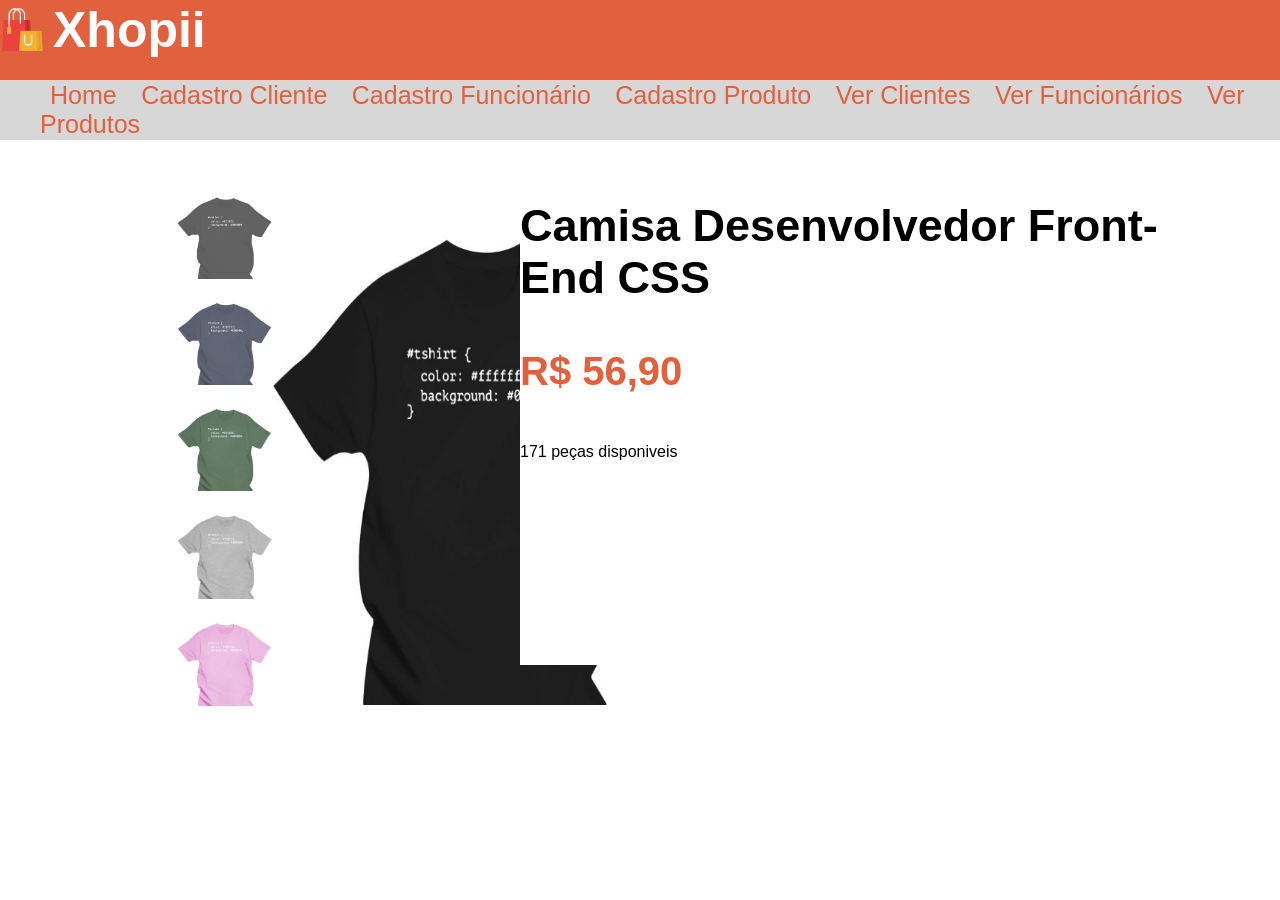
==== index.html @ 6b1721a4 "primeiro commit" ====
<!DOCTYPE html>
<html lang="pt-BR">
<head>
    <meta charset="UTF-8">
    <link rel="stylesheet" href="style.css">
    <title>Xhopii</title>
</head>
<body>
    <header>
        <section class ="cabecalho-xhopii">
            <section class="cabecalho-xhopii-logo">   
            <img src="img/logo.png">
            <h1>Xhopii</h1>
            </section>
        </section>
        <section class="cabecalho-menu">
            <nav>
                <ul>
                    <a href="#">Home</a>
                    <a href="#">Cadastro Cliente</a>
                    <a href="#">Cadastro Funcionário</a>
                    <a href="#">Cadastro Produto</a>
                    <a href="#">Ver Clientes</a>
                    <a href="#">Ver Funcionários</a>
                    <a href="#">Ver Produtos</a>
                </ul>
            </nav>
        </section>
    </header>
 <div class="container">
    <section class="conteudo">
        <section class="conteudo-imagens">
          <img src="img/produto1.png">
            <img src="img/produto2.png">
            <img src="img/produto3.png">
            <img src="img/produto4.png">
             <img src="img/produto5.png">
        </section>
            <section class="conteudo-imagem">
                <img src="img/produto1.png">
            </section>
    </section>
    <section class="especificacao">
        
    <section class="especificacao-nome">
                    <h1>Camisa Desenvolvedor Front-End CSS</h1>
                    <h2>R$ 56,90</h2>
                    <p>171 peças disponiveis</p>
                    </section>
                </section>
 </div>
    
</body>
</html>
---- style.css ----
body{
    margin:0;
    font-family: 'Gill Sans', 'Gill Sans MT', Calibri, 'Trebuchet MS', sans-serif;

}   

header{
    width: 100%;
    height: 100px;
}

header .cabecalho-xhopii{
    width: 100%;
    height: 80px;
    background-color: rgb(225, 96, 61);
    display: flex;
    justify-content: flex-start;
}

header .cabecalho-xhopii .cabecalho-xhopii-logo{
    width: 20%;
    height: 80px;
    display: flex;
    flex-direction: row;
    align-items: center;
    justify-content: flex-start;
}
header .cabecalho-xhopii .cabecalho-xhopii-logo img{
    width: 45px;
    height: 50px;
    margin-bottom: 20px;
}
header .cabecalho-xhopii .cabecalho-xhopii-logo h1{
    color: rgb(255, 255, 255);
    font-size: 50px;
    margin-left: 8px;
    margin-top: 30px;
}

header .cabecalho-menu{
    width: 100%;
    height: 60px;
    background-color: rgb(215, 215, 215);
    display: flex;
    flex-direction: row;
    justify-content: space-evenly;
    align-items: center;
}
header .cabecalho-menu a{
    text-decoration: none;
    color: rgb(225, 96, 61);
    font-size: 25px;

    margin: 10px;
}

.container {
  display: flex;           /* Ativa o Flexbox */
  flex-direction: row;     /* Padrão: coloca os itens em linha (um ao lado do outro) */
  gap: 20px;              /* Espaçamento entre as sections (opcional) */
}
.conteudo{

    width: 50%;
    padding-left: 100px;
    padding-right: 10px;
    margin-top: 120px;
    display: flex;
    flex-direction: row;
    align-items: flex-start;
    justify-content: flex-start;
}

.conteudo .conteudo-imagens{
    width: 10%;
    height: 60px;
    background-color: rgb(255, 255, 255);
    display: flex;
    flex-direction: column;
    justify-content: center;
    align-items: flex-start;
    margin-top: 200px;
    margin-left: 10%;
}
.conteudo .conteudo-imagens img{
    width: 100px;
    height: 120px;
    margin: 10px;
   filter: opacity(0.7);
}
.conteudo .conteudo-imagem{
    width: 440px;
    height: 485px;
    background-color: rgb(255, 255, 255);
    display: flex;
    flex-direction: row;
    justify-content: flex-start;
    align-items: flex-start;
    margin-left: 30px;
}

.conteudo .conteudo-imagem img{
    width: 100%;      
    height: 100%;     
}

.especificacao{
    width: 200px;
    height: 500px;
    background-color: rgb(255, 255, 255);
    display: flex;
    flex-direction: column;
    justify-content: flex-start;
    align-items: center;
    margin-top: 80px;
}

.especificacao .especificacao-nome{
    width: 700px;
    height: 485px;
    background-color: rgb(255, 255, 255);
    display: flex;
    flex-direction: column;
    justify-content: flex-start;
    align-items: flex-start;
    margin-left:0;
    margin: 0;

}

.especificacao .especificacao-nome h1{

    font-size: 45px;
    margin-top: 20px;
}
.especificacao .especificacao-nome h2{
    font-size: 40px;
    color: rgb(225, 96, 61);
    margin-top: 0;
}
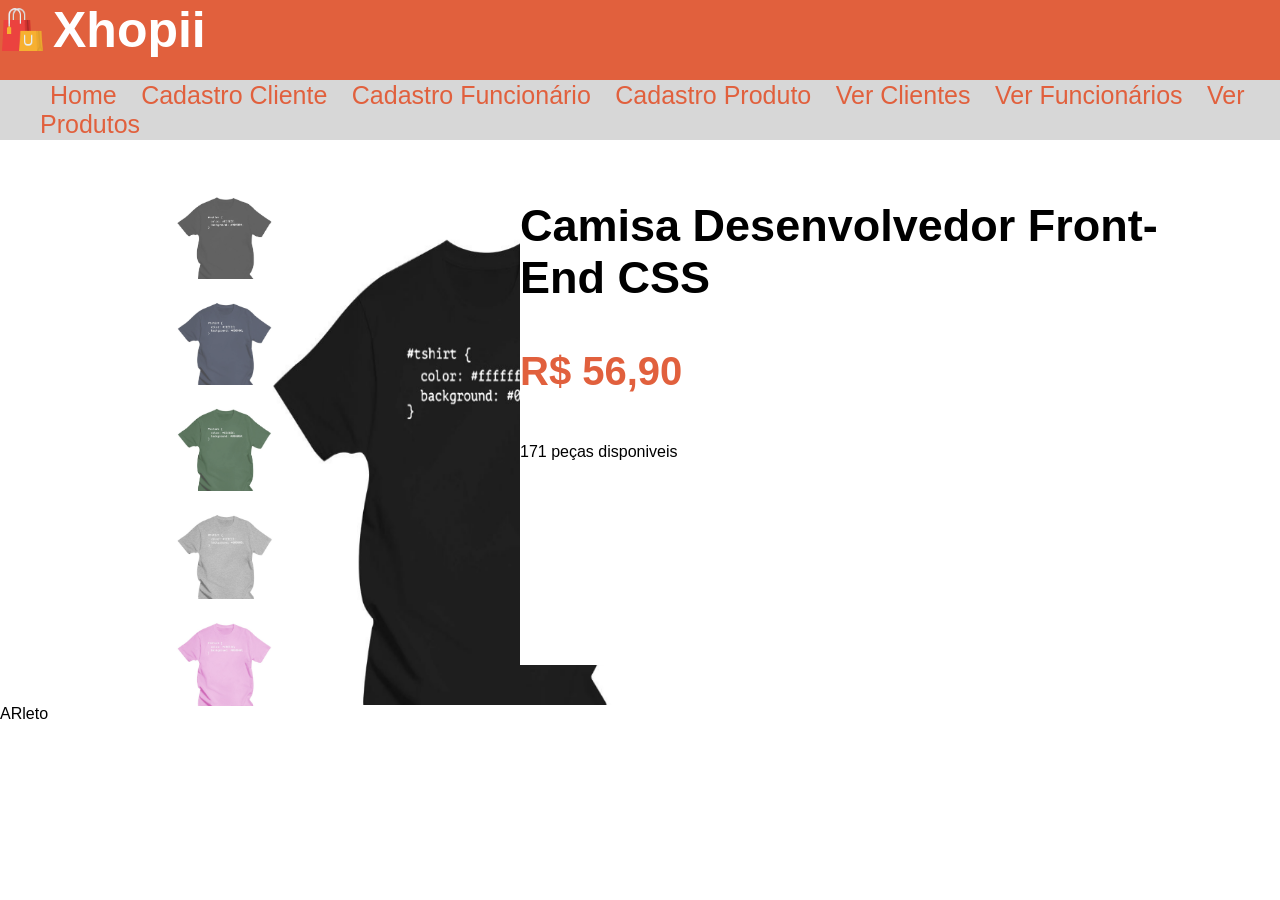
==== commit 9d6ff195: "teste" ====
--- a/index.html
+++ b/index.html
@@ -49,6 +49,6 @@
                     </section>
                 </section>
  </div>
-    
+    ARleto
 </body>
 </html>
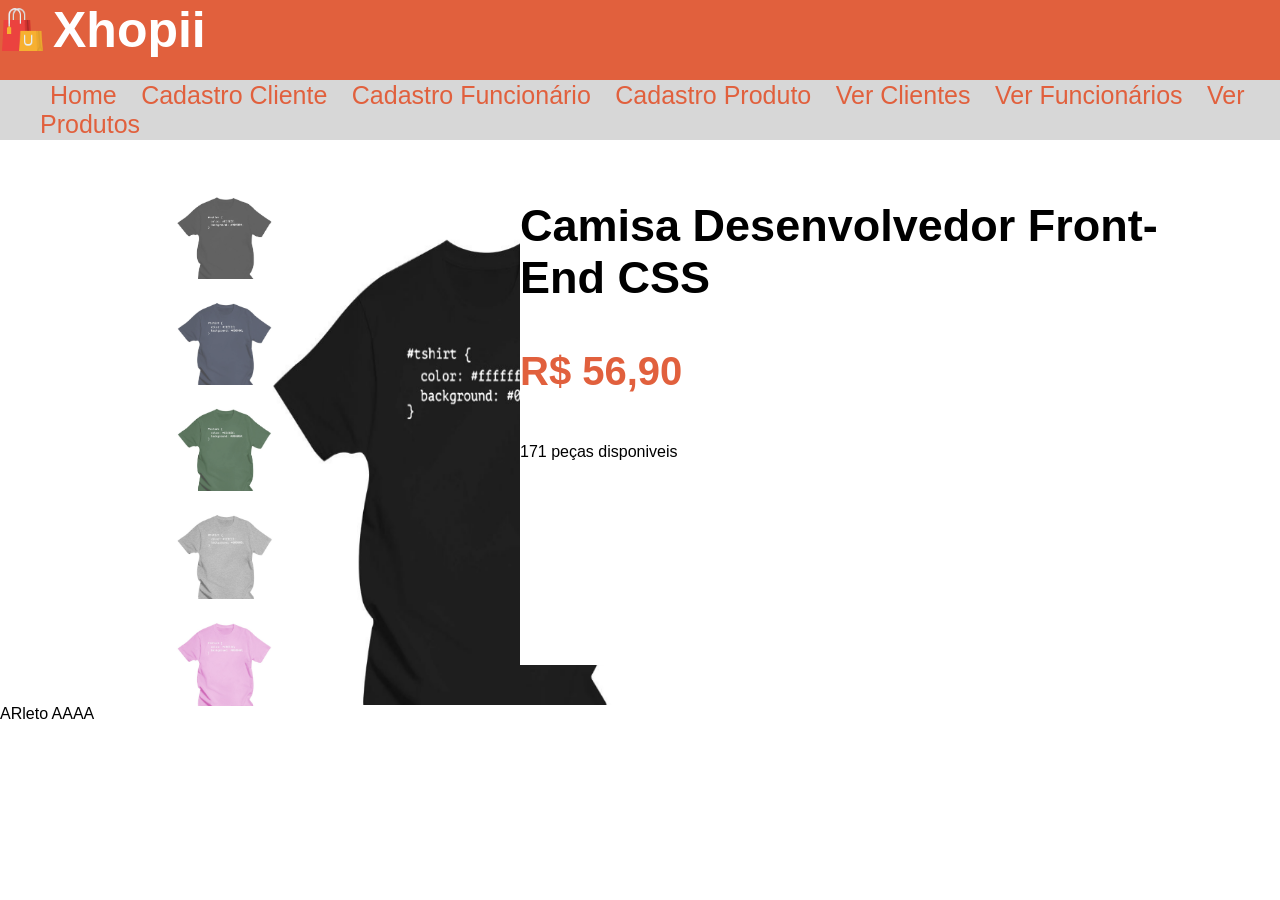
==== commit e9c8b90a: "testeII" ====
--- a/index.html
+++ b/index.html
@@ -50,5 +50,6 @@
                 </section>
  </div>
     ARleto
+    AAAA
 </body>
 </html>
--- a/style.css
+++ b/style.css
@@ -1,7 +1,7 @@
 body{
     margin:0;
     font-family: 'Gill Sans', 'Gill Sans MT', Calibri, 'Trebuchet MS', sans-serif;
-
+    /* Arleto*/
 }   
 
 header{
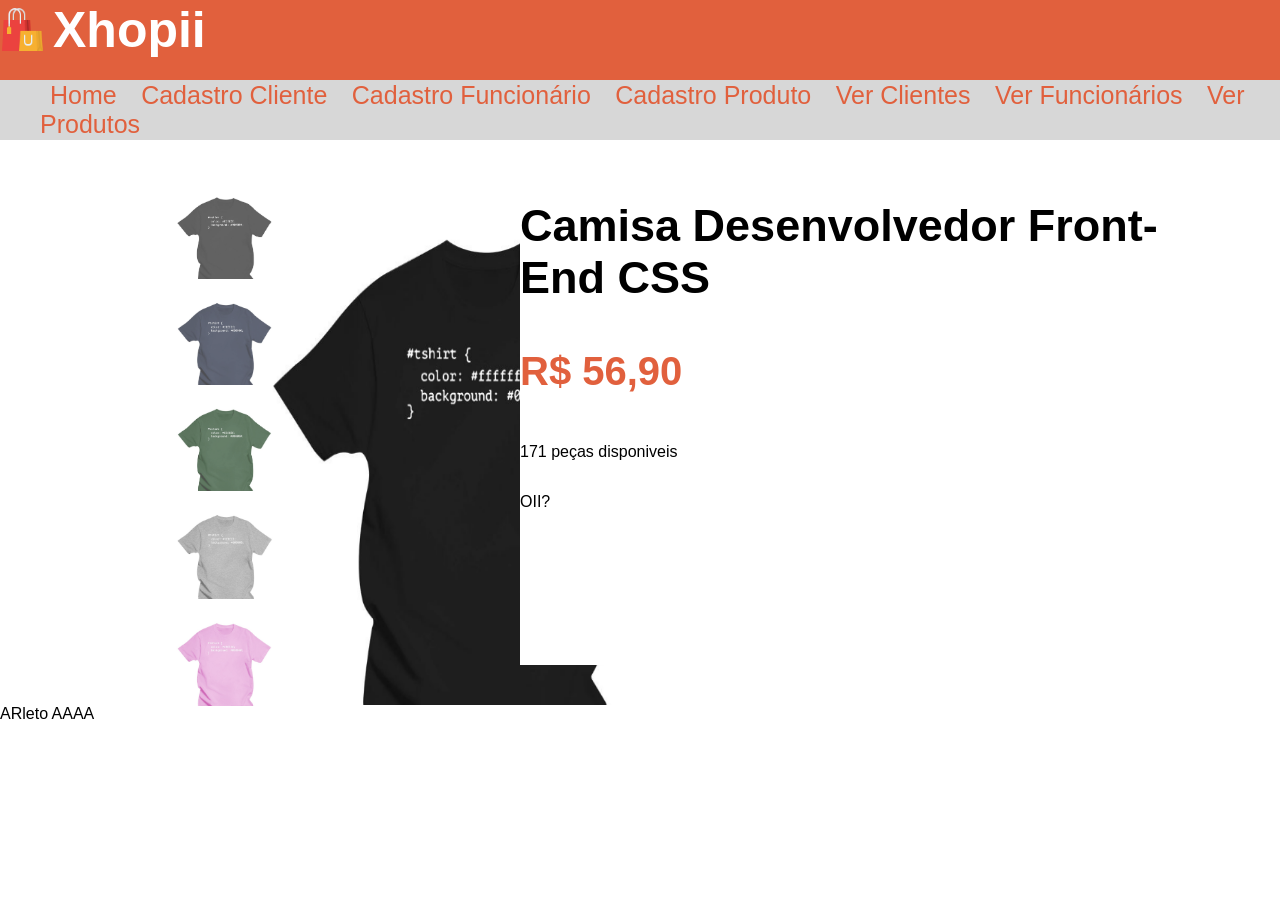
==== commit 26bb9993: "teste2" ====
--- a/index.html
+++ b/index.html
@@ -46,6 +46,7 @@
                     <h1>Camisa Desenvolvedor Front-End CSS</h1>
                     <h2>R$ 56,90</h2>
                     <p>171 peças disponiveis</p>
+                    <p>OII?</p>
                     </section>
                 </section>
  </div>
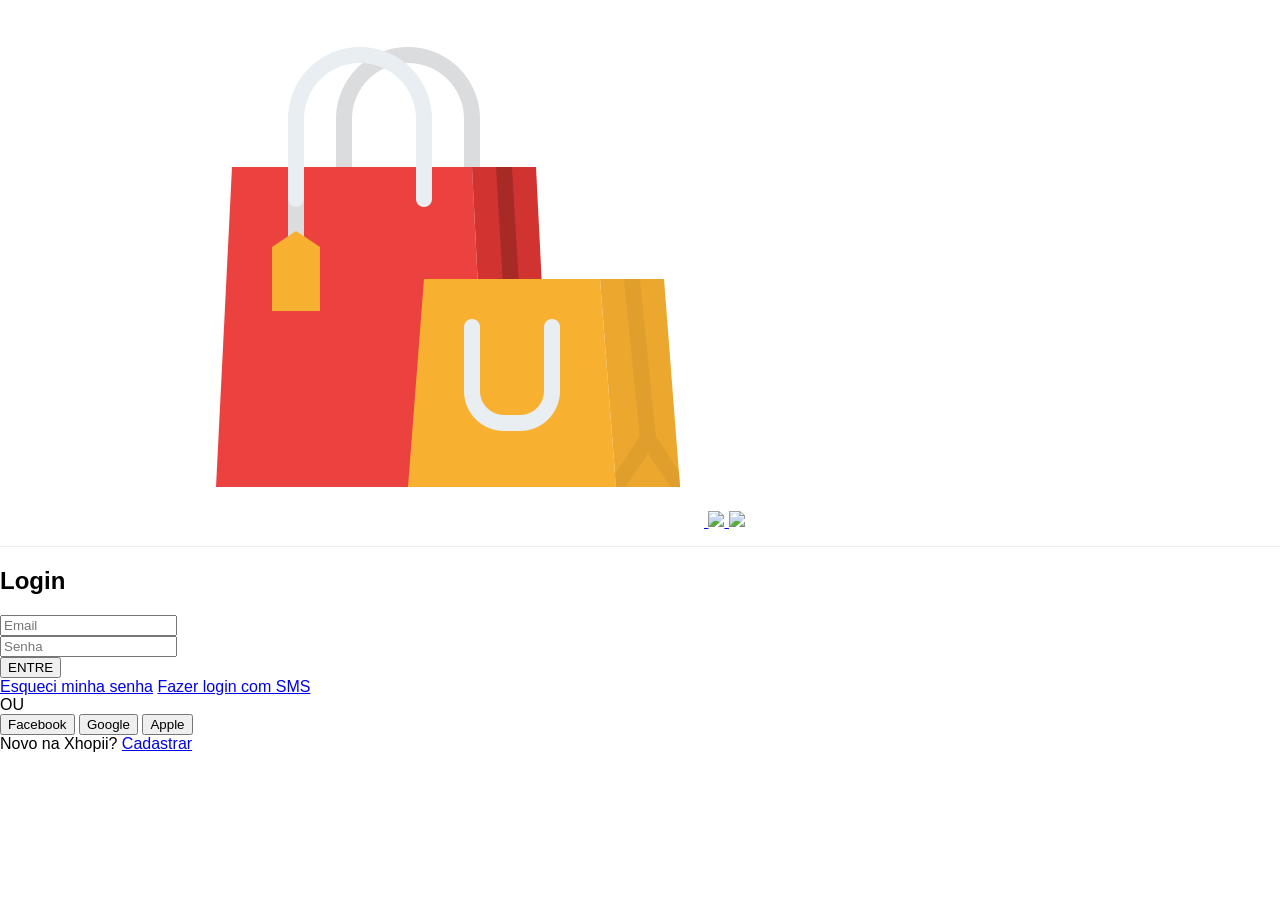
==== commit 83b54a67: "redifinir" ====
--- a/index.html
+++ b/index.html
@@ -1,56 +1,58 @@
 <!DOCTYPE html>
-<html lang="pt-BR">
+<html lang="en">
 <head>
     <meta charset="UTF-8">
+    <meta name="viewport" content="width=device-width, initial-scale=1.0">
     <link rel="stylesheet" href="style.css">
-    <title>Xhopii</title>
+    <title>Index</title>
 </head>
 <body>
     <header>
-        <section class ="cabecalho-xhopii">
-            <section class="cabecalho-xhopii-logo">   
-            <img src="img/logo.png">
-            <h1>Xhopii</h1>
+        <section class="cabecalho-sociais">
+            <section class="cabecalho-sociais-redes">
+                <a href="#">
+                    <img src="img/logo.png">
+                </a>
+                <a href="#">
+                    <img src="img/img/logo-twitter.webp">
+                </a>
+                <a href="#">
+                    <img src="img/img/logo-youtube.webp">
+                </a>
             </section>
         </section>
-        <section class="cabecalho-menu">
-            <nav>
-                <ul>
-                    <a href="#">Home</a>
-                    <a href="#">Cadastro Cliente</a>
-                    <a href="#">Cadastro Funcionário</a>
-                    <a href="#">Cadastro Produto</a>
-                    <a href="#">Ver Clientes</a>
-                    <a href="#">Ver Funcionários</a>
-                    <a href="#">Ver Produtos</a>
-                </ul>
-            </nav>
-        </section>
     </header>
- <div class="container">
-    <section class="conteudo">
-        <section class="conteudo-imagens">
-          <img src="img/produto1.png">
-            <img src="img/produto2.png">
-            <img src="img/produto3.png">
-            <img src="img/produto4.png">
-             <img src="img/produto5.png">
-        </section>
-            <section class="conteudo-imagem">
-                <img src="img/produto1.png">
-            </section>
-    </section>
-    <section class="especificacao">
-        
-    <section class="especificacao-nome">
-                    <h1>Camisa Desenvolvedor Front-End CSS</h1>
-                    <h2>R$ 56,90</h2>
-                    <p>171 peças disponiveis</p>
-                    <p>OII?</p>
-                    </section>
-                </section>
- </div>
-    ARleto
-    AAAA
+    <div class="login-card">
+        <h2>Login</h2>
+        <form>
+            <div class="input-group">
+                <input type="text" placeholder="Email">
+            </div>
+            <div class="input-group">
+                <input type="password" placeholder="Senha">
+            </div>
+            <button type="button" class="btn-login">ENTRE</button>
+        </form>
+
+        <div class="login-options">
+            <a href="#">Esqueci minha senha</a>
+            <a href="#">Fazer login com SMS</a>
+        </div>
+
+        <div class="divider">
+            <span>OU</span>
+        </div>
+
+        <div class="social-buttons">
+            <button class="btn-social"><i class="fa-brands fa-facebook"></i> Facebook</button>
+            <button class="btn-social"><i class="fa-brands fa-google"></i> Google</button>
+            <button class="btn-social"><i class="fa-brands fa-apple"></i> Apple</button>
+        </div>
+
+        <div class="register-text">
+            Novo na Xhopii? <a href="#">Cadastrar</a>
+        </div>
+    </div>
+</main>
 </body>
 </html>
--- a/style.css
+++ b/style.css
@@ -1,12 +1,16 @@
 body{
     margin:0;
-    font-family: 'Gill Sans', 'Gill Sans MT', Calibri, 'Trebuchet MS', sans-serif;
+    font-family:  Calibri, 'Trebuchet MS', sans-serif;
     /* Arleto*/
 }   
 
-header{
-    width: 100%;
-    height: 100px;
+header {
+    background-color: #fff;
+    padding: 15px 15%; /* Aumentamos o recuo lateral para centralizar o conteúdo */
+    display: flex;
+    justify-content: space-between;
+    align-items: center;
+    border-bottom: 1px solid #eee;
 }
 
 header .cabecalho-xhopii{
@@ -115,7 +119,7 @@
     margin-top: 80px;
 }
 
-.especificacao .especificacao-nome{
+.especificacao .especificacao-sobre{
     width: 700px;
     height: 485px;
     background-color: rgb(255, 255, 255);
@@ -128,12 +132,12 @@
 
 }
 
-.especificacao .especificacao-nome h1{
+.especificacao .especificacao-sobre h1{
 
-    font-size: 45px;
+    font-size: 40px;
     margin-top: 20px;
 }
-.especificacao .especificacao-nome h2{
+.especificacao .especificacao-sobre h2{
     font-size: 40px;
     color: rgb(225, 96, 61);
     margin-top: 0;
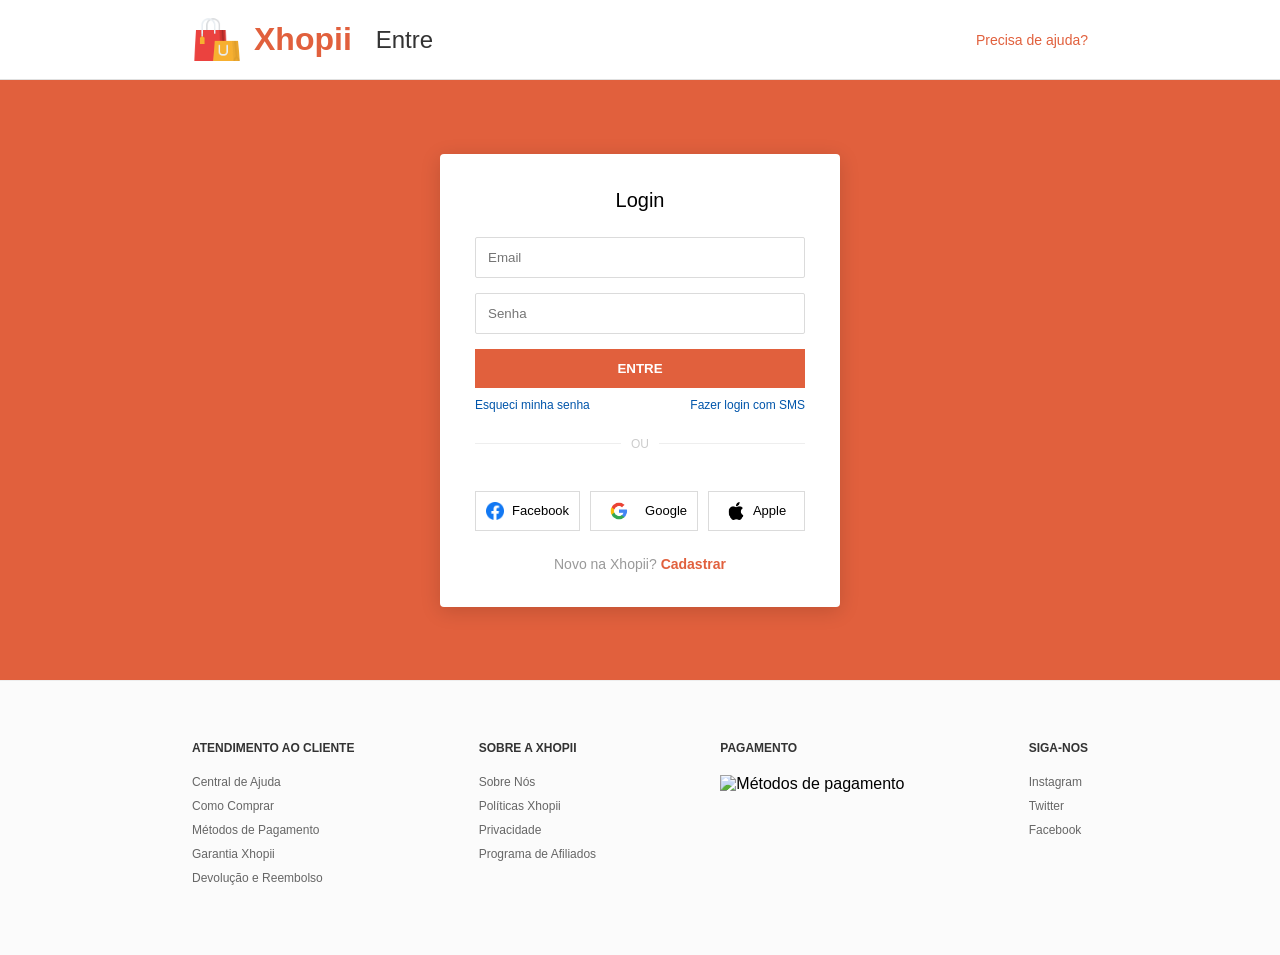
==== commit 5dfe6548: "login +/-" ====
--- a/index.html
+++ b/index.html
@@ -6,53 +6,84 @@
     <link rel="stylesheet" href="style.css">
     <title>Index</title>
 </head>
-<body>
-    <header>
-        <section class="cabecalho-sociais">
-            <section class="cabecalho-sociais-redes">
-                <a href="#">
-                    <img src="img/logo.png">
-                </a>
-                <a href="#">
-                    <img src="img/img/logo-twitter.webp">
-                </a>
-                <a href="#">
-                    <img src="img/img/logo-youtube.webp">
-                </a>
+<body class="body-index">
+    <header class="header-index">
+        <section class="header-index-logo">
+            <img src="img/logo.png" alt="Xhopii Logo">
+            <h1>Xhopii</h1>
+            <span class="divisor-v"></span>
+            <p>Entre</p>
+        </section>
+        <nav class="header-index-ajuda">
+            <a href="#">Precisa de ajuda?</a>
+        </nav>
+    </header>
+    
+    <main class="login-main">
+        <article class="login-card">
+            <h2>Login</h2>
+            <form>
+                <input type="text" placeholder="Email" class="input-login">
+                <input type="password" placeholder="Senha" class="input-login">
+                <button type="submit" class="btn-login">ENTRE</button>
+            </form>
+    
+            <nav class="login-links">
+                <a href="#">Esqueci minha senha</a>
+                <a href="#">Fazer login com SMS</a>
+            </nav>
+    
+            <div class="divisor-ou">
+                <span>OU</span>
+            </div>
+    
+            <nav class="social-area">
+                <button class="btn-social"><img src="img/facebook.png">Facebook</button>
+                <button class="btn-social"><img src="img/google.png">Google</button>
+                <button class="btn-social"><img src="img/apple.png">Apple</button>
+            </nav>
+    
+            <p class="txt-cadastrar">Novo na Xhopii? <a href="#">Cadastrar</a></p>
+        </article>
+    </main>
+    
+    <footer class="footer-xhopii">
+        <div class="footer-container">
+            <section class="footer-col">
+                <h4>ATENDIMENTO AO CLIENTE</h4>
+                <nav>
+                    <a href="#">Central de Ajuda</a>
+                    <a href="#">Como Comprar</a>
+                    <a href="#">Métodos de Pagamento</a>
+                    <a href="#">Garantia Xhopii</a>
+                    <a href="#">Devolução e Reembolso</a>
+                </nav>
             </section>
-        </section>
-    </header>
-    <div class="login-card">
-        <h2>Login</h2>
-        <form>
-            <div class="input-group">
-                <input type="text" placeholder="Email">
-            </div>
-            <div class="input-group">
-                <input type="password" placeholder="Senha">
-            </div>
-            <button type="button" class="btn-login">ENTRE</button>
-        </form>
-
-        <div class="login-options">
-            <a href="#">Esqueci minha senha</a>
-            <a href="#">Fazer login com SMS</a>
+    
+            <section class="footer-col">
+                <h4>SOBRE A XHOPII</h4>
+                <nav>
+                    <a href="#">Sobre Nós</a>
+                    <a href="#">Políticas Xhopii</a>
+                    <a href="#">Privacidade</a>
+                    <a href="#">Programa de Afiliados</a>
+                </nav>
+            </section>
+    
+            <section class="footer-col">
+                <h4>PAGAMENTO</h4>
+                <figure class="pagamento-icones">
+                    <img src="img/cartoes.png" alt="Métodos de pagamento">
+                </figure>
+            </section>
+    
+            <section class="footer-col">
+                <h4>SIGA-NOS</h4>
+                <nav>
+                    <a href="#">Instagram</a>
+                    <a href="#">Twitter</a>
+                    <a href="#">Facebook</a>
+                </nav>
+            </section>
         </div>
-
-        <div class="divider">
-            <span>OU</span>
-        </div>
-
-        <div class="social-buttons">
-            <button class="btn-social"><i class="fa-brands fa-facebook"></i> Facebook</button>
-            <button class="btn-social"><i class="fa-brands fa-google"></i> Google</button>
-            <button class="btn-social"><i class="fa-brands fa-apple"></i> Apple</button>
-        </div>
-
-        <div class="register-text">
-            Novo na Xhopii? <a href="#">Cadastrar</a>
-        </div>
-    </div>
-</main>
-</body>
-</html>+    </footer>
--- a/style.css
+++ b/style.css
@@ -1,144 +1,223 @@
-body{
-    margin:0;
-    font-family:  Calibri, 'Trebuchet MS', sans-serif;
-    /* Arleto*/
-}   
-
-header {
-    background-color: #fff;
-    padding: 15px 15%; /* Aumentamos o recuo lateral para centralizar o conteúdo */
-    display: flex;
-    justify-content: space-between;
-    align-items: center;
-    border-bottom: 1px solid #eee;
-}
-
-header .cabecalho-xhopii{
-    width: 100%;
+
+/*=======================================================index.html=============================================================*/
+
+/* RESET FUNDAMENTAL - Impede que o conteúdo fuja para as laterais */
+* {
+    margin: 0;
+    padding: 0;
+    box-sizing: border-box;
+    font-family: Arial, Helvetica, sans-serif;
+}
+
+.body-index {
+    width: 100%;
+    overflow-x: hidden; /* Evita barra de rolagem horizontal */
+}
+
+/* HEADER */
+.header-index {
+    display: flex;
+    justify-content: space-between;
+    align-items: center;
+    padding: 0 15%;
+    background-color: #ffffff;
     height: 80px;
+    width: 100%;
+    border-bottom: 1px solid #e0e0e0;
+}
+
+.header-index-logo {
+    display: flex;
+    align-items: center;
+    gap: 12px;
+}
+
+.header-index-logo img {
+    height: 50px;
+}
+
+.header-index-logo h1 {
+    color: rgb(225, 96, 61);
+    font-size: 32px;
+}
+
+.header-index-logo p {
+    font-size: 24px;
+    color: #333;
+}
+
+.header-index-ajuda a {
+    text-decoration: none;
+    color: rgb(225, 96, 61);
+    font-size: 14px;
+}
+
+/* CORPO LARANJA */
+.login-main {
     background-color: rgb(225, 96, 61);
-    display: flex;
-    justify-content: flex-start;
-}
-
-header .cabecalho-xhopii .cabecalho-xhopii-logo{
-    width: 20%;
-    height: 80px;
+    width: 100%;
+    min-height: 600px;
+    display: flex;
+    justify-content: center;
+    align-items: center;
+    padding: 60px 0;
+}
+
+.login-card {
+    background-color: #ffffff;
+    width: 400px;
+    padding: 35px;
+    border-radius: 4px;
+    box-shadow: 0 4px 20px rgba(0, 0, 0, 0.15);
+    display: flex;
+    flex-direction: column;
+}
+
+.login-card h2 {
+    font-size: 20px;
+    margin-bottom: 25px;
+    font-weight: normal;
+    display: flex;
+    justify-content: center;
+}
+
+.input-login {
+    width: 100%;
+    padding: 12px;
+    margin-bottom: 15px;
+    border: 1px solid #dbdbdb;
+    border-radius: 2px;
+}
+
+.btn-login {
+    width: 100%;
+    padding: 12px;
+    background-color: rgb(225, 96, 61);
+    color: white;
+    border: none;
+    font-weight: bold;
+    cursor: pointer;
+}
+
+.login-links {
+    display: flex;
+    justify-content: space-between;
+    margin-top: 10px;
+}
+
+.login-links a {
+    text-decoration: none;
+    color: #0055aa;
+    font-size: 12px;
+}
+
+/* DIVISOR OU */
+.divisor-ou {
+    display: flex;
+    align-items: center;
+    margin: 25px 0;
+    color: #ccc;
+    font-size: 12px;
+}
+
+.divisor-ou::before, .divisor-ou::after {
+    content: "";
+    flex: 1;
+    height: 1px;
+    background-color: #eee;
+}
+
+.divisor-ou span {
+    padding: 0 10px;
+}
+.social-area {
+    display: flex;          /* Ativa o Flexbox */
+    flex-direction: row;    /* Força o alinhamento em linha (lado a lado) */
+    gap: 10px;              /* Espaço entre os botões */
+    width: 100%;            /* Ocupa toda a largura do card */
+    margin-top: 15px;
+    margin-bottom: 25px;
+}
+/* --- Ajustes dos Botões Sociais --- */
+.btn-social {
+    flex: 1;
+    padding: 10px;
+    border: 1px solid #dbdbdb;
+    background: white;
+    cursor: pointer;
+    font-size: 13px;
     display: flex;
     flex-direction: row;
     align-items: center;
-    justify-content: flex-start;
-}
-header .cabecalho-xhopii .cabecalho-xhopii-logo img{
-    width: 45px;
-    height: 50px;
+    justify-content: center;
+    gap: 8px; /* Espaço entre ícone e texto */
+}
+
+.btn-social img {
+    height: 18px; /* Tamanho padronizado dos ícones sociais */
+    width: auto;
+}
+
+/* --- Ajuste do Rodapé (Para não espalhar demais em telas grandes) --- */
+.footer-container {
+    display: flex;
+    flex-direction: row ;
+    justify-content: space-between;
+    width: 100%;
+    max-width: 1200px; /* Limita a largura para o conteúdo não fugir */
+    margin: 0 auto;    /* Centraliza o container do rodapé */
+}
+
+.pagamento-icones img {
+    max-width: 200px;
+    height: auto;
+}
+
+.txt-cadastrar {
+    text-align: center;
+    font-size: 14px;
+    color: #999;
+}
+
+.txt-cadastrar a {
+    color: rgb(225, 96, 61);
+    text-decoration: none;
+    font-weight: bold;
+}
+
+/* FOOTER */
+.footer-xhopii {
+    background-color: #fbfbfb;
+    padding: 60px 15%;
+    width: 100%;
+    border-top: 1px solid #eeeeee;
+}
+
+.footer-container {
+    display: flex;
+    justify-content: space-between;
+    width: 100%;
+}
+
+.footer-col {
+    display: flex;
+    flex-direction: column;
+}
+
+.footer-col h4 {
+    font-size: 12px;
+    color: #333;
     margin-bottom: 20px;
 }
-header .cabecalho-xhopii .cabecalho-xhopii-logo h1{
-    color: rgb(255, 255, 255);
-    font-size: 50px;
-    margin-left: 8px;
-    margin-top: 30px;
-}
-
-header .cabecalho-menu{
-    width: 100%;
-    height: 60px;
-    background-color: rgb(215, 215, 215);
-    display: flex;
-    flex-direction: row;
-    justify-content: space-evenly;
-    align-items: center;
-}
-header .cabecalho-menu a{
-    text-decoration: none;
-    color: rgb(225, 96, 61);
-    font-size: 25px;
-
-    margin: 10px;
-}
-
-.container {
-  display: flex;           /* Ativa o Flexbox */
-  flex-direction: row;     /* Padrão: coloca os itens em linha (um ao lado do outro) */
-  gap: 20px;              /* Espaçamento entre as sections (opcional) */
-}
-.conteudo{
-
-    width: 50%;
-    padding-left: 100px;
-    padding-right: 10px;
-    margin-top: 120px;
-    display: flex;
-    flex-direction: row;
-    align-items: flex-start;
-    justify-content: flex-start;
-}
-
-.conteudo .conteudo-imagens{
-    width: 10%;
-    height: 60px;
-    background-color: rgb(255, 255, 255);
+
+.footer-col nav {
     display: flex;
     flex-direction: column;
-    justify-content: center;
-    align-items: flex-start;
-    margin-top: 200px;
-    margin-left: 10%;
-}
-.conteudo .conteudo-imagens img{
-    width: 100px;
-    height: 120px;
-    margin: 10px;
-   filter: opacity(0.7);
-}
-.conteudo .conteudo-imagem{
-    width: 440px;
-    height: 485px;
-    background-color: rgb(255, 255, 255);
-    display: flex;
-    flex-direction: row;
-    justify-content: flex-start;
-    align-items: flex-start;
-    margin-left: 30px;
-}
-
-.conteudo .conteudo-imagem img{
-    width: 100%;      
-    height: 100%;     
-}
-
-.especificacao{
-    width: 200px;
-    height: 500px;
-    background-color: rgb(255, 255, 255);
-    display: flex;
-    flex-direction: column;
-    justify-content: flex-start;
-    align-items: center;
-    margin-top: 80px;
-}
-
-.especificacao .especificacao-sobre{
-    width: 700px;
-    height: 485px;
-    background-color: rgb(255, 255, 255);
-    display: flex;
-    flex-direction: column;
-    justify-content: flex-start;
-    align-items: flex-start;
-    margin-left:0;
-    margin: 0;
-
-}
-
-.especificacao .especificacao-sobre h1{
-
-    font-size: 40px;
-    margin-top: 20px;
-}
-.especificacao .especificacao-sobre h2{
-    font-size: 40px;
-    color: rgb(225, 96, 61);
-    margin-top: 0;
+}
+
+.footer-col a {
+    text-decoration: none;
+    color: #666;
+    font-size: 12px;
+    margin-bottom: 10px;
 }
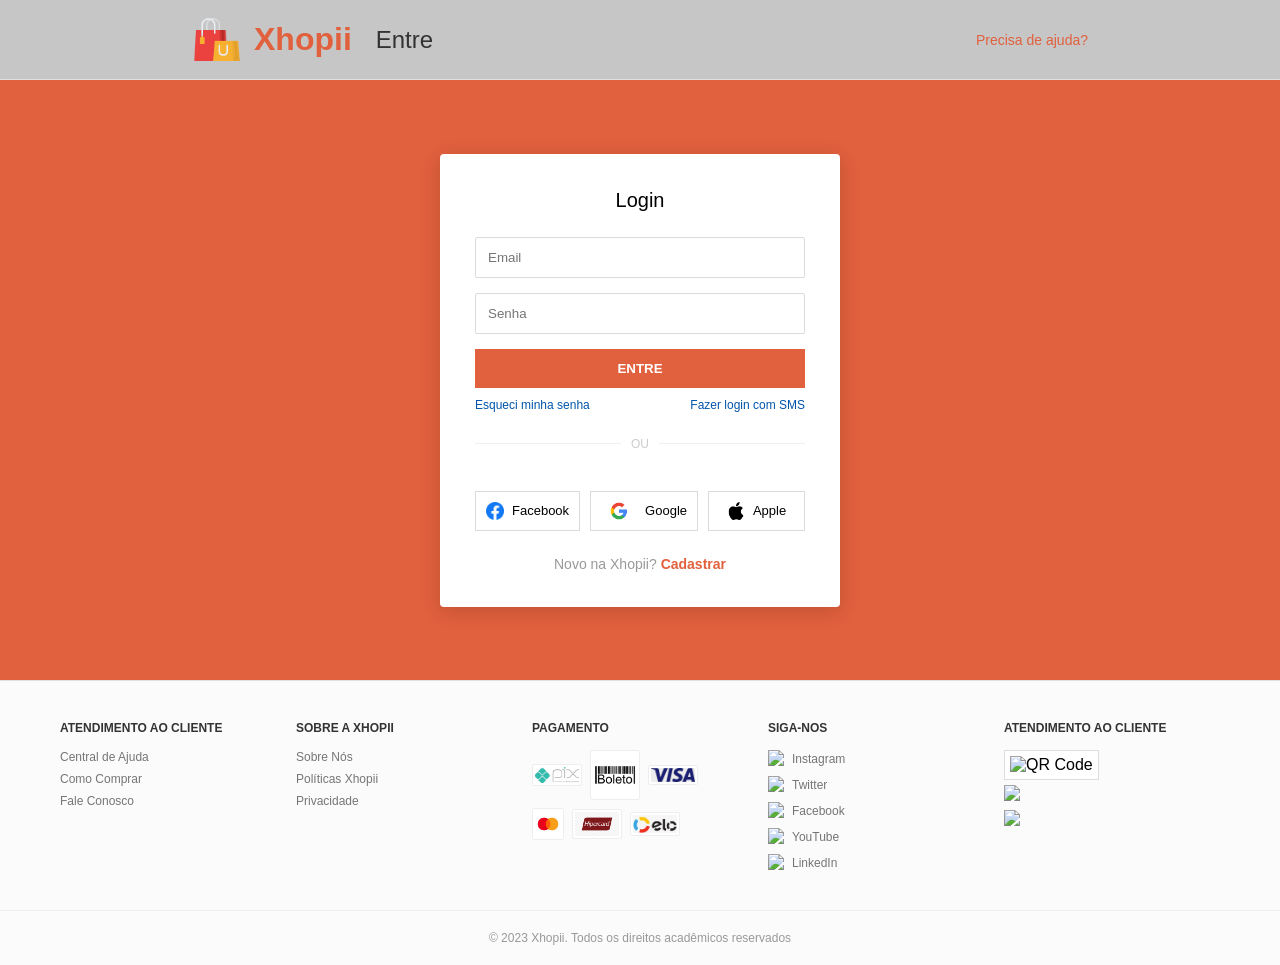
==== commit 07dac375: "Completo" ====
--- a/index.html
+++ b/index.html
@@ -47,43 +47,62 @@
         </article>
     </main>
     
-    <footer class="footer-xhopii">
-        <div class="footer-container">
+    <footer class="footer-completo">
+        <section class="footer-container">
+
             <section class="footer-col">
-                <h4>ATENDIMENTO AO CLIENTE</h4>
-                <nav>
-                    <a href="#">Central de Ajuda</a>
-                    <a href="#">Como Comprar</a>
-                    <a href="#">Métodos de Pagamento</a>
-                    <a href="#">Garantia Xhopii</a>
-                    <a href="#">Devolução e Reembolso</a>
-                </nav>
+                <h4>Atendimento ao Cliente</h4>
+                <ul>
+                    <li>Central de Ajuda</li>
+                    <li>Como Comprar</li>
+                    <li>Fale Conosco</li>
+                </ul>
             </section>
     
             <section class="footer-col">
-                <h4>SOBRE A XHOPII</h4>
-                <nav>
-                    <a href="#">Sobre Nós</a>
-                    <a href="#">Políticas Xhopii</a>
-                    <a href="#">Privacidade</a>
-                    <a href="#">Programa de Afiliados</a>
-                </nav>
+                <h4>Sobre a Xhopii</h4>
+                <ul>
+                    <li>Sobre Nós</li>
+                    <li>Políticas Xhopii</li>
+                    <li>Privacidade</li>
+                </ul>
             </section>
     
             <section class="footer-col">
-                <h4>PAGAMENTO</h4>
-                <figure class="pagamento-icones">
-                    <img src="img/cartoes.png" alt="Métodos de pagamento">
-                </figure>
+                <h4>Pagamento</h4>
+                <section class="pay-grid" style="align-items:center;">
+                    <img src="[data-uri]